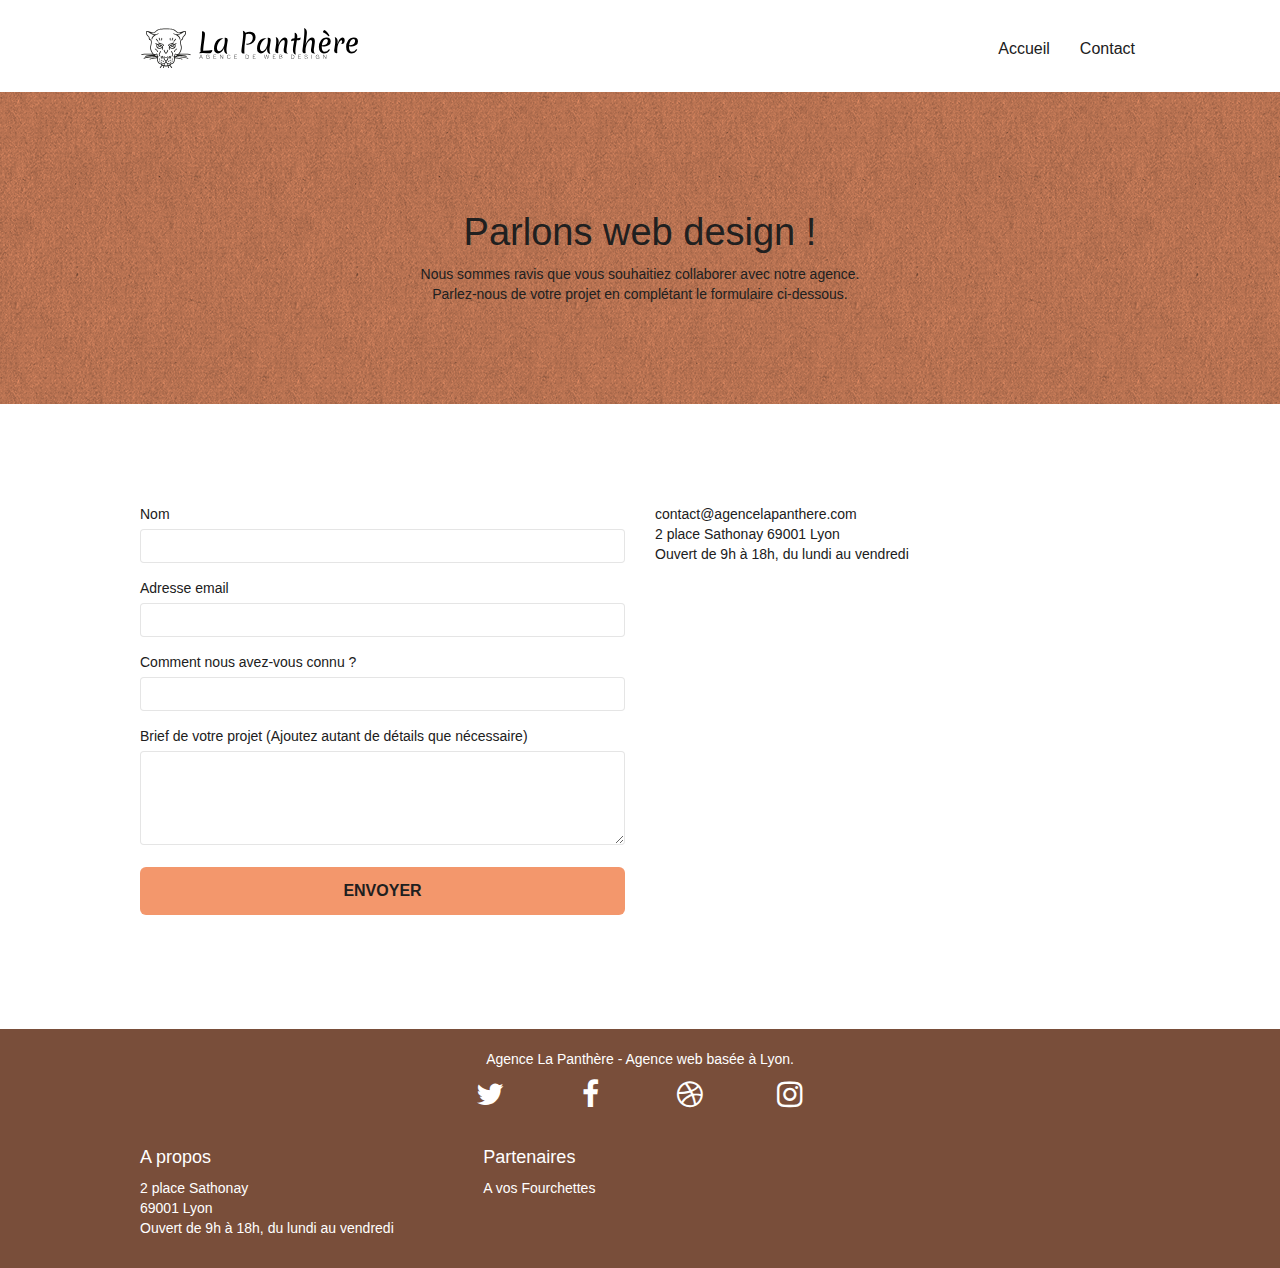
==== contact.html @ 26367ef1 "fix: rename page2 as contact" ====
<!doctype html>
<html lang="Default">
<head>
    <meta charset="utf-8">
    <meta name="keywords" content="">
    <meta name="description" content="">
    <meta name="viewport" content="width=device-width, initial-scale=1.0, viewport-fit=cover">
    <link rel="shortcut icon" type="image/png" href="favicon.jpg">
    
	<link rel="stylesheet" type="text/css" href="./css/bootstrap.css">
	<link rel="stylesheet" type="text/css" href="style.css">
	<link rel="stylesheet" type="text/css" href="./css/font-awesome.css">
	<link rel="stylesheet" type="text/css" href="./css/et-line.css">
	
    <title>Contact | La Panthère – Agence de WebDesign</title>

    
<!-- Analytics -->
 
<!-- Analytics END -->
    
</head>
<body>
<!-- Principal conteneur -->
<div class="page-container">
    
<!-- bloc-0 -->
<div class="bloc bgc-white l-bloc " id="bloc-0">
	<div class="container bloc-sm">

		<nav class="navbar row">
			<div class="navbar-header">
				<a class="navbar-brand" href="index.html"><img src="img/agence-la-panthere-monochrome.svg" alt="paris web design logo agence web meilleure agence" height="40" /></a>
				<button id="nav-toggle" type="button" class="ui-navbar-toggle navbar-toggle" data-toggle="collapse" data-target=".navbar-1">
					<span class="sr-only">Toggle navigation</span><span class="icon-bar"></span><span class="icon-bar"></span><span class="icon-bar"></span>
				</button>
			</div>
			<div class="collapse navbar-collapse navbar-1 special-dropdown-nav">
				<ul class="site-navigation nav navbar-nav">
					<li>
						<a href="index.html" title="Accueil">Accueil</a>
					</li>
					<li>
					</li>
					<li>
						<a href="page2.html" title="contact">Contact</a>
					</li>
				</ul>
			</div>
		</nav>

	</div>
</div>
<!-- bloc-0 END -->

<!-- bloc-6 -->
<div class="bloc bg-dots-bg bg-repeat bgc-atomic-tangerine d-bloc bloc-bg-texture texture-paper" id="bloc-6">
	<div class="container bloc-lg">
		<div class="row">
			<div class="col-sm-12">
				<h1 class="text-center hero-bloc-text tc-black">
					Parlons web design !
				</h1>
				<p class="text-center mg-lg tc-black tight-width-whitespace">
					Nous sommes ravis que vous souhaitiez collaborer avec notre agence.<br>
					Parlez-nous de votre projet en complétant le formulaire ci-dessous.
				</p>
			</div>
		</div>
	</div>
</div>
<!-- bloc-6 END -->

<!-- bloc-7 -->
<div class="bloc bgc-white l-bloc" id="bloc-7">
	<div class="container bloc-lg">
		<div class="row">
			<div class="col-sm-6">
				<form id="form_1" novalidate success-msg="Your message has been sent." fail-msg="Sorry it seems that our mail server is not responding, Sorry for the inconvenience!">
					<div class="form-group">
						<label>
							Nom
						</label>
						<input id="name" class="form-control" required />
					</div>
					<div class="form-group">
						<label>
							Adresse email
						</label>
						<input id="email" class="form-control" type="email" required />
					</div>
					<div class="form-group">
						<label>
							Comment nous avez-vous connu ?
						</label>
						<input class="form-control" type="email" required id="input_504" />
					</div>
					<div class="form-group">
						<label>
							Brief de votre projet (Ajoutez autant de détails que nécessaire)<br>
						</label><textarea id="message" class="form-control" rows="4" cols="50" required></textarea>
					</div> 
					<button class="bloc-button btn btn-lg btn-block cta-hero btn-atomic-tangerine tc-black" type="submit">
						Envoyer
					</button>
				</form>
			</div>
			<div class="col-sm-6">
				<p>
					contact@agencelapanthere.com<br>2 place Sathonay 69001 Lyon<br>Ouvert de 9h à 18h, du lundi au vendredi<br>
				</p>
				<!-- Bloc Google Maps -->
				<iframe src="https://www.google.com/maps/embed?pb=!1m18!1m12!1m3!1d2783.102016074792!2d4.82842031542341!3d45.769145721064675!2m3!1f0!2f0!3f0!3m2!1i1024!2i768!4f13.1!3m3!1m2!1s0x47f4eb0200a855c7%3A0x235181687eba9249!2sPl.%20Sathonay%2C%2069001%20Lyon!5e0!3m2!1sfr!2sfr!4v1651847397740!5m2!1sfr!2sfr" width="100%" height="350" style="border:0;" allowfullscreen="" loading="lazy" referrerpolicy="no-referrer-when-downgrade"></iframe>
				<!-- /Bloc Google Maps -->
			</div>
		</div>
	</div>
</div>
<!-- bloc-7 END -->

<!-- ScrollToTop Button -->
<a class="bloc-button btn btn-d scrollToTop tc-white" onclick="scrollToTarget('1')"><span class="fa fa-chevron-up"></span></a>
<!-- ScrollToTop Button END-->


<!-- Footer - bloc-8 -->
<footer class="bloc d-bloc" id="bloc-8">
	<div class="container bloc-sm">
		<div class="row">
			<div class="col-sm-12">
				<p class="text-center white">
					Agence La Panthère - Agence web basée à Lyon.<br>
				</p>
				<div class="row row-no-gutters social mb-2">
					<div class="col-sm-3">
						<div class="text-center">
							<a class="social" href="index.html" title="Twitter"><span class="fa fa-twitter icon-md"></span></a>
						</div>
					</div>
					<div class="col-sm-3">
						<div class="text-center">
							<a class="social" href="index.html" title="Facebook"><span class="fa fa-facebook icon-md"></span></a>
						</div>
					</div>
					<div class="col-sm-3">
						<div class="text-center">
							<a class="social" href="index.html" title="Dribbble"><span class="fa fa-dribbble icon-md"></span></a>
						</div>
					</div>
					<div class="col-sm-3">
						<div class="text-center">
							<a class="social" href="index.html" title="Instagram"><span class="fa fa-instagram icon-md"></span></a>
						</div>
					</div>
				</div>
				<div class="row">
					<div class="col-sm-4 tc-white">
						<h4>A propos</h4>
						<ul class="partenaires">
							<li>2 place Sathonay</li>
							<li>69001 Lyon</li>
							<li>Ouvert de 9h à 18h, du lundi au vendredi</li>
						</ul>
					</div>
					<div class="col-sm-4 tc-white">
						<h4>Partenaires</h4>
							<ul class="partenaires">
								<li><a href="#" title="Partenaire A vos Fourchettes">A vos Fourchettes</a></li>
							</ul>		
					</div>
				</div>
			</div>
		</div>
	</div>
</footer>
<!-- Footer - bloc-8 END -->

</div>
<!-- Principal conteneur END -->
    
    
	<script src="./js/jquery-2.1.0.js"></script>
	<script src="./js/bootstrap.js"></script>
	<script src="./js/blocs.js"></script>
	<script src="./js/jqBootstrapValidation.js"></script>
	<script src="./js/jquery.touchSwipe.js" defer></script>
	<script src="./js/formHandler.js"></script>

</body>
</html>
---- style.css ----
body {
    margin: 0;
    padding: 0;
    background: white;
    overflow-x: hidden;
    -webkit-font-smoothing: antialiased;
    -moz-osx-font-smoothing: grayscale;
}

a,
button {
    transition: all .3s ease-in-out;
    outline: none!important;
}

a:hover {
    text-decoration: none;
    cursor: pointer;
}

#page-loading-blocs-notifaction {
    position: fixed;
    top: 0;
    bottom: 0;
    width: 100%;
    z-index: 100000;
    background: white url("img/pageload-spinner.gif") no-repeat center center;
}

.bloc {
    width: 100%;
    clear: both;
    background: 50% 50% no-repeat;
    padding: 0 50px;
    -webkit-background-size: cover;
    -moz-background-size: cover;
    -o-background-size: cover;
    background-size: cover;
    position: relative;
}

.bloc .container {
    padding-left: 0;
    padding-right: 0;
}

.bloc-lg {
    padding: 100px 50px;
}

.bloc-md {
    padding: 50px;
}

.bloc-sm {
    padding: 20px 50px;
}

.bg-center,
.bg-l-edge,
.bg-r-edge,
.bg-t-edge,
.bg-b-edge,
.bg-tl-edge,
.bg-bl-edge,
.bg-tr-edge,
.bg-br-edge,
.bg-repeat {
    -webkit-background-size: auto!important;
    -moz-background-size: auto!important;
    -o-background-size: auto!important;
    background-size: auto!important;
}

.bg-repeat {
    background: repeat;
}

.bg-t-edge {
    background: top no-repeat;
}

.bloc-bg-texture::before {
    content: "";
    background-size: 2px 2px;
    position: absolute;
    top: 0;
    bottom: 0;
    left: 0;
    right: 0;
}

.texture-paper::before {
    background: url("img/texture-paper.png");
    background-size: 280px 280px;
}

.b-parallax {
    background-attachment: fixed;
}

.d-bloc {
    color: white;
}

.d-bloc button:hover {
    color: rgb(220, 220, 220);
}

.d-bloc .icon-round,
.d-bloc .icon-square,
.d-bloc .icon-rounded,
.d-bloc .icon-semi-rounded-a,
.d-bloc .icon-semi-rounded-b {
    border-color: white;
}

.d-bloc .divider-h span {
    border-color: white;
}

.d-bloc .a-btn,
.d-bloc .navbar a,
.d-bloc .navbar-brand,
.d-bloc a .icon-sm,
.d-bloc a .icon-md,
.d-bloc a .icon-lg,
.d-bloc a .icon-xl,
.d-bloc h1 a,
.d-bloc h2 a,
.d-bloc h3 a,
.d-bloc h4 a,
.d-bloc h5 a,
.d-bloc h6 a,
.d-bloc p a {
    color: white;
}

.d-bloc .a-btn:hover,
.d-bloc .navbar a:hover,
.d-bloc .navbar-brand:hover,
.d-bloc a:hover .icon-sm,
.d-bloc a:hover .icon-md,
.d-bloc a:hover .icon-lg,
.d-bloc a:hover .icon-xl,
.d-bloc h1 a:hover,
.d-bloc h2 a:hover,
.d-bloc h3 a:hover,
.d-bloc h4 a:hover,
.d-bloc h5 a:hover,
.d-bloc h6 a:hover,
.d-bloc p a:hover {
    color: rgb(150, 150, 150);
}

.d-bloc .navbar-toggle .icon-bar {
    background: white;
}

.d-bloc .btn-wire,
.d-bloc .btn-wire:hover {
    color: white;
    border-color: white;
}

.d-bloc .panel {
    color: rgb(64, 64, 64);
}

.d-bloc .panel button:hover {
    color: rgba(0, 0, 0, .7);
}

.d-bloc .panel icon {
    border-color: rgba(0, 0, 0, .7);
}

.d-bloc .panel .divider-h span {
    border-color: rgb(128, 128, 128);
}

.d-bloc .panel .a-btn {
    color: rgba(0, 0, 0, .6);
}

.d-bloc .panel .a-btn:hover {
    color: black;
}

.d-bloc .panel .btn-wire,
.d-bloc .panel .btn-wire:hover {
    color: rgba(0, 0, 0, .7);
    border-color: rgb(32, 32, 32);
}

.d-bloc .panel,
.l-bloc,
blockquote cite {
    color: rgb(64,64,64);
}

.d-bloc .panel button:hover,
.l-bloc button:hover{
    color: rgb(32, 32, 32);
}

.l-bloc .icon-round,
.l-bloc .icon-square,
.l-bloc .icon-rounded,
.l-bloc .icon-semi-rounded-a,
.l-bloc .icon-semi-rounded-b {
    border-color: rgba(0, 0, 0, .7);
}

.d-bloc .panel .divider-h span,
.l-bloc .divider-h span {
    border-color: black;
}

.d-bloc .panel .a-btn,
.l-bloc .a-btn,
.l-bloc .navbar a,
.l-bloc .navbar-brand,
.l-bloc a .icon-sm,
.l-bloc a .icon-md,
.l-bloc a .icon-lg,
.l-bloc a .icon-xl,
.l-bloc h1 a,
.l-bloc h2 a,
.l-bloc h3 a,
.l-bloc h4 a,
.l-bloc h5 a,
.l-bloc h6 a,
.l-bloc p a {
    color: rgba(0, 0, 0, .6);
}

.d-bloc .panel .a-btn:hover,
.l-bloc .a-btn:hover,
.l-bloc .navbar a:hover,
.l-bloc .navbar-brand:hover,
.l-bloc a:hover .icon-sm,
.l-bloc a:hover .icon-md,
.l-bloc a:hover .icon-lg,
.l-bloc a:hover .icon-xl,
.l-bloc h1 a:hover,
.l-bloc h2 a:hover,
.l-bloc h3 a:hover,
.l-bloc h4 a:hover,
.l-bloc h5 a:hover,
.l-bloc h6 a:hover,
.l-bloc p a:hover {
    color: black;
}

.l-bloc .navbar-toggle .icon-bar {
    color: rgb(32, 32, 32);
}

.d-bloc .panel .btn-wire,
.d-bloc .panel .btn-wire:hover,
.l-bloc .btn-wire,
.l-bloc .btn-wire:hover {
    color: rgb(32, 32, 32);
    border-color: rgb(32, 32, 32);
}

.voffset {
    margin-top: 30px;
}

.voffset-lg {
    margin-top: 80px;
}

.row-no-gutters {
    margin-right: 0;
    margin-left: 0;
}

.row.row-no-gutters > [class^="col-"],
.row.row-no-gutters > [class*=" col-"] {
    padding-right: 0;
    padding-left: 0;
}

#bloc-1-hero h1 {
    font-size: 32px;
}

.navbar {
    margin-bottom: 0;
    z-index: 1;
}

.navbar-brand {
    height: auto;
    padding: 3px 15px;
    font-size: 25px;
    font-weight: normal;
    font-weight: 600;
    line-height: 44px;
}

.navbar-brand img {
    max-height: 200px;
    margin: 0 5px 0 0;
    display: inline;
}

.navbar-brand img[src$=svg] {
    min-width: 100px;
}

.nav-center .navbar-brand img {
    margin: 0;
}

.navbar .nav {
    padding-top: 2px;
    margin-right: -16px;
    float: right;
    z-index: 1;
}

.nav > li {
    float: left;
    margin-top: 4px;
    font-size: 16px;
}

.navbar-nav .open .dropdown-menu > li > a {
    text-align: inherit;
}

.nav > li a:hover,
.nav > li a:focus {
    background: transparent;
}

.navbar-toggle {
    margin: 10px 10px 0 0;
    border: 0px;
}

.navbar-toggle:hover {
    background: transparent!important;
}

.navbar-toggle .icon-bar {
    background-color: rgb(64, 64, 64);
    width: 26px;
}

.nav-invert .navbar .nav {
    float: left;
}

.nav-invert .navbar-header,
.nav-invert .navbar-brand {
    float: right;
    position: relative;
    z-index: 2;
}

@media (min-width: 768px) {
    .site-navigation {
        position: absolute;
        top: 50%;
        right: 20px;
        transform: translate(0, -50%);
        -webkit-transform: translateY(-50%);
    }
    .nav > li .dropdown-menu a,
    .nav > li .dropdown-menu a:hover {
        color: rgb(64, 64, 64);
    }
    .nav-invert .site-navigation {
        left: 0;
        right: 0;
    }
    .nav-center {
        text-align: center;
    }
    .nav-center .navbar-header {
        width: 100%;
    }
    .nav-center .navbar-header,
    .nav-center .navbar-brand,
    .nav-center .nav > li {
        float: none;
        display: inline-block;
    }
    .nav-center .site-navigation {
        position: relative;
        width: 100%;
        right: 0;
        margin-right: 0px;
        margin-top: 20px;
    }
    .nav-center.mini-nav .navbar-toggle {
        float: none;
        margin: 10px auto 0;
    }
}

.nav > li > .dropdown a {
    background: none!important;
    display: block;
    padding: 14px 15px;
}

nav .caret {
    margin: 0 5px;
}

.dropdown-menu .dropdown-menu {
    top: -8px;
    left: 100%;
}

.dropdown-menu .dropmenu-flow-right {
    top: 100%;
    left: 0;
    margin-left: -1px;
    border-top-left-radius: 0;
    border-top-right-radius: 0;
}

.dropdown-menu .dropdown span {
    border: 4px solid black;
    border-top-color: transparent;
    border-right-color: transparent;
    border-bottom-color: transparent;
    margin: 6px -5px 0 0!important;
    float: right;
}

.mg-md {
    margin-top: 10px;
    margin-bottom: 20px;
}

.mg-lg {
    margin-top: 10px;
    margin-bottom: 40px;
}

.btn {
    margin: 0 5px 5px 0;
}

.btn.pull-right {
    margin: 0 0 5px 5px;
}

.btn-d,
.btn-d:hover,
.btn-d:focus {
    color: white;
    background: rgb(32, 32, 32);
}

button {
    outline: none!important;
}

.btn-rd {
    border-radius: 40px;
}

.btn-clean {
    border: 1px solid rgba(0, 0, 0, .08);
    border-bottom-color: rgba(0, 0, 0, .1);
    text-shadow: 0 1px 0 rgba(0, 0, 1, .1);
    box-shadow: 0 1px 3px rgba(0, 0, 1, .25), inset 0 1px 0 0 rgba(255, 255, 255, .15);
}

.icon-md {
    font-size: 30px!important;
}

.icon-lg {
    font-size: 60px!important;
}

.sm-shadow {
    text-shadow: 0 1px 2px rgb(32, 32, 32);
}

.panel-sq,
.panel-sq .panel-heading,
.panel-sq .panel-footer {
    border-radius: 0;
}

.panel-rd {
    border-radius: 30px;
}

.panel-rd .panel-heading {
    border-radius: 29px 29px 0 0;
}

.panel-rd .panel-footer {
    border-radius: 0 0 29px 29px;
}

.form-control {
    border-color: rgba(0, 0, 0, .1);
    box-shadow: none;
}

.scrollToTop {
    width: 40px;
    height: 40px;
    position: fixed;
    bottom: 20px;
    right: 20px;
    opacity: 0;
    z-index: 500;
    transition: all .3s ease-in-out;
}

.scrollToTop span {
    margin-top: 6px;
}

.showScrollTop {
    font-size: 14px;
    opacity: 1;
}

a[data-lightbox] {
    position: relative;
    display: block;
    text-align: center;
}

a[data-lightbox]:hover::before {
    content: "+";
    font-family: "HelveticaNeue-Light", "Helvetica Neue Light", "Helvetica Neue", Helvetica, Arial;
    font-size: 32px;
    width: 50px;
    height: 50px;
    margin-left: -25px;
    border-radius: 50%;
    background: rgba(0, 0, 0, .6);
    color: #FFF;
    font-weight: 100;
    z-index: 1;
    position: absolute;
    top: 50%;
    transform: translateY(-50%);
    -webkit-transform: translateY(-50%);
}

a[data-lightbox]:hover img {
    opacity: 0.6;
    -webkit-animation-fill-mode: none;
    animation-fill-mode: none;
}

#lightbox-modal {
    display: flex;
    align-items: center;
}

#lightbox-modal .modal-dialog {
    width: 90%;
    max-width: 900px;
    margin: 0 auto 0;
}

#lightbox-modal .modal-dialog img {
    max-height: 90vh;
    margin: 0 auto;
}

.lightbox-caption {
    padding: 20px;
    color: white;
    background: rgba(0, 0, 0, .5);
    position: absolute;
    left: 15px;
    right: 15px;
    bottom: 5px;
}

.close-lightbox {
    color: white;
    font-size: 30px;
    position: absolute;
    top: 20px;
    right: 20px;
    z-index: 20;
    background: rgba(0, 0, 0, .5);
    border: none;
    line-height: 30px;
    padding: 0 9px 5px;
    opacity: 0.3;
}

.close-lightbox:hover,
.next-lightbox:hover,
.prev-lightbox:hover {
    opacity: 1.0;
    color: white;
}

.next-lightbox,
.prev-lightbox {
    font-size: 20px;
    color: rgb(220, 220, 220);
    background: rgba(0, 0, 0, .5);
    transition: all .2s ease-in-out;
    position: absolute;
    top: 45%;
    z-index: 1;
    opacity: 0.4;
}

.next-lightbox {
    padding: 6px 8px 1px 13px;
    right: 25px;
}

.prev-lightbox {
    padding: 6px 13px 1px 10px;
    left: 25px;
}

.snapshot-lb .modal-body {
    padding-bottom: 45px;
}

.snapshot-lb .lightbox-caption {
    padding: 0;
    color: rgb(64, 64, 64);
    background: none;
}

h1,
h2,
h3,
h4,
h5,
h6,
p,
label,
.btn,
a {
    font-family: "helvetica";
    font-weight: 400;
    color: rgb(32, 32, 32)!important;
}

footer h3 {
    color: white !important;
}



.container {
    max-width: 1000px;
}

.hero-bloc-text {
    font-size: 38px;
}

.hero-bloc-text-sub {
    font-size: 36px;
}

.statement-bloc-text {
    line-height: 26px;
    font-style: italic;
    font-size: 20px;
    text-align: center;
    font-weight: lighter;
    max-width: 520px;
    margin: auto auto auto auto;
}

/*p {
    font-size: 11px;
}*/

.tight-width-whitespace {
    max-width: 600px;
    margin: auto auto auto auto;
}

.h1 {
    font-size: 20px;
    font-family: "Open Sans";
}

.cta-hero {
    margin-top: 22px;
    color: white !important;
    text-transform: uppercase;
    padding: 12px 28px 12px 28px;
    font-size: 16px;
    font-weight: 700;
}

.social {
    max-width: 400px;
    margin: auto auto 2em auto;
}

.partenaires {
    list-style: none;
    margin-left: -40px;
    color: white;
}

h2 {
    font-size: 22px;
    line-height: 1.4em;
}

h3 {
    font-size: 15px;
    text-transform: uppercase;
    font-weight: 700;
    color: rgb(32,32,32) !important;
}

.med-width-whitespace {
    max-width: 800px;
    margin: auto auto auto auto;
    box-shadow: 0px 0px 0px black;
}

h1 {
    color: black!important;
}

.icons {
    margin-bottom: 14px;
    margin-top: 24px;
}

.white {
    color: white !important;
}

.portfolio-thumb {
    margin-bottom: 24px;
}

.portfolio-row {
    margin-bottom: 44px;
    margin-top: 50px;
}

.avatar {
    box-shadow: 0px 4px 9px rgba(0, 0, 0, 0.3);
}

.black-background {
    background-color: #794e3a;
    padding: 40px 40px 40px 40px;
}

.bold-link {
    font-weight: 900;
    text-decoration: underline!important;
}

.bgc-white {
    background-color: white;
}

.bgc-dark-slate-blue {
    background-color: #364577;
}

.bgc-atomic-tangerine {
    background-color: #F3976C;
}

.tc-white {
    color: white !important;
}

.tc-black {
    color: rgb(32, 32, 32)!important;
}

.btn-atomic-tangerine {
    background: #F3976C;
    color: rgb(32, 32, 32)!important;
}

.btn-atomic-tangerine:hover {
    background: #c27956!important;
    color: rgb(64,64,64)!important;
}

.ltc-white {
    color: #FFFFFF!important;
}

.ltc-white:hover {
    color: #cccccc!important;
}

.ltc-atomic-tangerine {
    color: #F3976C!important;
}

.ltc-atomic-tangerine:hover {
    color: #c27956!important;
}

.icon-dark-slate-blue {
    color: #364577!important;
    border-color: #364577!important;
}

.bg-dots-bg {
    background-image: url("img/dots-bg.png");
}

.bg-lines-h2-bg {
    background-image: url("img/lines-h2-bg.png");
}

.bg-banniere {
    background-image: url("img/agence-la-panthere.jpg");
}

.bg-presentation {
    background-image: url("img/image-de-presentation.jpg");
}

footer {
    background-color: #794e3a !important;
}

footer h4 {
    color: white!important;
}

footer a {
    color: rgb(255, 255, 255) !important;
}

footer a:hover {
    color: rgb(150, 150, 150) !important;
}

@media (max-width: 1024px) {
    .bloc {
        padding-left: 20px;
        padding-right: 20px;
    }
    .bloc.full-width-bloc,
    .bloc-tile-2.full-width-bloc .container,
    .bloc-tile-3.full-width-bloc .container,
    .bloc-tile-4.full-width-bloc .container {
        padding-left: 0;
        padding-right: 0;
    }
}

@media (max-width: 992px) and (min-width: 768px) {
    .navbar .nav {
        max-width: 80%
    }
    .nav-center.navbar .nav {
        max-width: 100%
    }
}

@media only screen and (min-device-width: 768px) and (max-device-width: 1024px) and (orientation: landscape) {
    .b-parallax {
        background-attachment: scroll;
    }
}

@media only screen and (min-device-width: 1024px) and (max-device-width: 1366px) and (-webkit-min-device-pixel-ratio: 1.5) {
    .b-parallax {
        background-attachment: scroll;
    }
}

@media (max-width: 991px) {
    .container {
        width: 100%;
    }
    .b-parallax {
        background-attachment: scroll;
    }
    .page-container,
    #hero-bloc {
        overflow-x: hidden;
        position: relative;
    }
    .bloc {
        padding-left: constant(safe-area-inset-left);
        padding-right: constant(safe-area-inset-right);
    }
    .bloc-group,
    .bloc-group .bloc {
        display: block;
        width: 100%;
    }
    .bloc-fill-screen .fill-bloc-top-edge,
    .bloc-fill-screen .fill-bloc-bottom-edge {
        padding: 0 20px;
        padding-left: constant(safe-area-inset-left);
        padding-right: constant(safe-area-inset-right);
    }
}

@media (max-width: 767px) {
    .page-container {
        overflow-x: hidden;
        position: relative;
    }
    h1,
    h2,
    h3,
    h4,
    h5,
    h6,
    p,
    #disqus_thread {
        padding-left: 10px!important;
        padding-right: 10px!important;
    }
    .b-parallax {
        background-attachment: scroll;
    }
    .navbar .nav {
        padding-top: 0;
        border-top: 1px solid rgba(0, 0, 0, .2);
        float: none!important;
    }
    .navbar.row {
        margin-left: 0;
        margin-right: 0;
    }
    .site-navigation {
        position: inherit;
        transform: none;
        -webkit-transform: none;
        -ms-transform: none;
    }
    .nav > li {
        margin-top: 0;
        border-bottom: 1px solid rgba(0, 0, 0, .1);
        background: rgba(0, 0, 0, .05);
        text-align: left;
        padding-left: 15px;
        width: 100%;
    }
    .nav > li:hover {
        background: rgba(0, 0, 0, .08);
    }
    .dropdown .dropdown a .caret {
        float: none;
        margin: 5px 0 0 10px!important;
        border: 4px solid black;
        border-bottom-color: transparent;
        border-right-color: transparent;
        border-left-color: transparent;
    }
    #hero-bloc .navbar .nav {
        background: rgb(32, 32, 32);
    }
    #hero-bloc .navbar .nav a {
        color: rgba(255, 255, 255, .6);
    }
    .hero {
        padding: 50px 0;
    }
    .hero-nav {
        left: -1px;
        right: -1px;
    }
    .navbar-collapse {
        padding: 0;
        overflow-x: hidden;
        -webkit-box-shadow: none;
        box-shadow: none;
    }
    .navbar-brand img {
        max-height: 40px;
        width: auto;
    }
    .nav-invert .navbar-header {
        float: none;
        width: 100%;
    }
    .nav-invert .navbar-toggle {
        float: left;
        margin-left: 10px;
    }
    .bloc {
        padding-left: 0;
        padding-right: 0;
    }
    .bloc-xxl,
    .bloc-xl,
    .bloc-lg {
        padding: 40px 0;
    }
    .bloc-sm,
    .bloc-md {
        padding-left: 0;
        padding-right: 0;
    }
    .bloc-tile-2 .container,
    .bloc-tile-3 .container,
    .bloc-tile-4 .container,
    .bloc-fill-screen .fill-bloc-top-edge,
    .bloc-fill-screen .fill-bloc-bottom-edge {
        padding-left: 0;
        padding-right: 0;
    }
    .a-block {
        padding: 0 10px;
    }
    .btn-dwn {
        display: none;
    }
    .voffset {
        margin-top: 5px;
    }
    .voffset-md {
        margin-top: 20px;
    }
    .voffset-lg {
        margin-top: 30px;
    }
    form {
        padding: 5px;
    }
    .close-lightbox {
        display: inline-block;
    }
    .blocsapp-device-iphone5 {
        background-size: 216px 425px;
        padding-top: 60px;
        width: 216px;
        height: 425px;
    }
    .blocsapp-device-iphone5 img {
        width: 180px;
        height: 320px;
    }
}

@media (max-width: 400px) {
    .bloc {
        padding-left: 0;
        padding-right: 0;
    }
}

@media (max-width: 767px) {
    .bloc-mob-center-text {
        text-align: center;
    }
}
---- css/et-line.css ----
@font-face {
    font-family: et-line;
    src: url(../fonts/et-line.eot);
    src: url(../fonts/et-line.eot?#iefix) format('embedded-opentype'), url(../fonts/et-line.woff) format('woff'), url(../fonts/et-line.ttf) format('truetype'), url(../fonts/et-line.svg#et-line) format('svg');
    font-weight: 400;
    font-style: normal
}

.et-icon-adjustments,
.et-icon-alarmclock,
.et-icon-anchor,
.et-icon-aperture,
.et-icon-attachment,
.et-icon-bargraph,
.et-icon-basket,
.et-icon-beaker,
.et-icon-bike,
.et-icon-book-open,
.et-icon-briefcase,
.et-icon-browser,
.et-icon-calendar,
.et-icon-camera,
.et-icon-caution,
.et-icon-chat,
.et-icon-circle-compass,
.et-icon-clipboard,
.et-icon-clock,
.et-icon-cloud,
.et-icon-compass,
.et-icon-desktop,
.et-icon-dial,
.et-icon-document,
.et-icon-documents,
.et-icon-download,
.et-icon-dribbble,
.et-icon-edit,
.et-icon-envelope,
.et-icon-expand,
.et-icon-facebook,
.et-icon-flag,
.et-icon-focus,
.et-icon-gears,
.et-icon-genius,
.et-icon-gift,
.et-icon-global,
.et-icon-globe,
.et-icon-googleplus,
.et-icon-grid,
.et-icon-happy,
.et-icon-hazardous,
.et-icon-heart,
.et-icon-hotairballoon,
.et-icon-hourglass,
.et-icon-key,
.et-icon-laptop,
.et-icon-layers,
.et-icon-lifesaver,
.et-icon-lightbulb,
.et-icon-linegraph,
.et-icon-linkedin,
.et-icon-lock,
.et-icon-magnifying-glass,
.et-icon-map,
.et-icon-map-pin,
.et-icon-megaphone,
.et-icon-mic,
.et-icon-mobile,
.et-icon-newspaper,
.et-icon-notebook,
.et-icon-paintbrush,
.et-icon-paperclip,
.et-icon-pencil,
.et-icon-phone,
.et-icon-picture,
.et-icon-pictures,
.et-icon-piechart,
.et-icon-presentation,
.et-icon-pricetags,
.et-icon-printer,
.et-icon-profile-female,
.et-icon-profile-male,
.et-icon-puzzle,
.et-icon-quote,
.et-icon-recycle,
.et-icon-refresh,
.et-icon-ribbon,
.et-icon-rss,
.et-icon-sad,
.et-icon-scissors,
.et-icon-scope,
.et-icon-search,
.et-icon-shield,
.et-icon-speedometer,
.et-icon-strategy,
.et-icon-streetsign,
.et-icon-tablet,
.et-icon-target,
.et-icon-telescope,
.et-icon-toolbox,
.et-icon-tools,
.et-icon-tools-2,
.et-icon-trophy,
.et-icon-tumblr,
.et-icon-twitter,
.et-icon-upload,
.et-icon-video,
.et-icon-wallet,
.et-icon-wine {
    font-family: et-line;
    speak: none;
    font-style: normal;
    font-weight: 400;
    font-variant: normal;
    text-transform: none;
    line-height: 1;
    -webkit-font-smoothing: antialiased;
    -moz-osx-font-smoothing: grayscale;
    display: inline-block
}

.et-icon-mobile:before {
    content: "\e000"
}

.et-icon-laptop:before {
    content: "\e001"
}

.et-icon-desktop:before {
    content: "\e002"
}

.et-icon-tablet:before {
    content: "\e003"
}

.et-icon-phone:before {
    content: "\e004"
}

.et-icon-document:before {
    content: "\e005"
}

.et-icon-documents:before {
    content: "\e006"
}

.et-icon-search:before {
    content: "\e007"
}

.et-icon-clipboard:before {
    content: "\e008"
}

.et-icon-newspaper:before {
    content: "\e009"
}

.et-icon-notebook:before {
    content: "\e00a"
}

.et-icon-book-open:before {
    content: "\e00b"
}

.et-icon-browser:before {
    content: "\e00c"
}

.et-icon-calendar:before {
    content: "\e00d"
}

.et-icon-presentation:before {
    content: "\e00e"
}

.et-icon-picture:before {
    content: "\e00f"
}

.et-icon-pictures:before {
    content: "\e010"
}

.et-icon-video:before {
    content: "\e011"
}

.et-icon-camera:before {
    content: "\e012"
}

.et-icon-printer:before {
    content: "\e013"
}

.et-icon-toolbox:before {
    content: "\e014"
}

.et-icon-briefcase:before {
    content: "\e015"
}

.et-icon-wallet:before {
    content: "\e016"
}

.et-icon-gift:before {
    content: "\e017"
}

.et-icon-bargraph:before {
    content: "\e018"
}

.et-icon-grid:before {
    content: "\e019"
}

.et-icon-expand:before {
    content: "\e01a"
}

.et-icon-focus:before {
    content: "\e01b"
}

.et-icon-edit:before {
    content: "\e01c"
}

.et-icon-adjustments:before {
    content: "\e01d"
}

.et-icon-ribbon:before {
    content: "\e01e"
}

.et-icon-hourglass:before {
    content: "\e01f"
}

.et-icon-lock:before {
    content: "\e020"
}

.et-icon-megaphone:before {
    content: "\e021"
}

.et-icon-shield:before {
    content: "\e022"
}

.et-icon-trophy:before {
    content: "\e023"
}

.et-icon-flag:before {
    content: "\e024"
}

.et-icon-map:before {
    content: "\e025"
}

.et-icon-puzzle:before {
    content: "\e026"
}

.et-icon-basket:before {
    content: "\e027"
}

.et-icon-envelope:before {
    content: "\e028"
}

.et-icon-streetsign:before {
    content: "\e029"
}

.et-icon-telescope:before {
    content: "\e02a"
}

.et-icon-gears:before {
    content: "\e02b"
}

.et-icon-key:before {
    content: "\e02c"
}

.et-icon-paperclip:before {
    content: "\e02d"
}

.et-icon-attachment:before {
    content: "\e02e"
}

.et-icon-pricetags:before {
    content: "\e02f"
}

.et-icon-lightbulb:before {
    content: "\e030"
}

.et-icon-layers:before {
    content: "\e031"
}

.et-icon-pencil:before {
    content: "\e032"
}

.et-icon-tools:before {
    content: "\e033"
}

.et-icon-tools-2:before {
    content: "\e034"
}

.et-icon-scissors:before {
    content: "\e035"
}

.et-icon-paintbrush:before {
    content: "\e036"
}

.et-icon-magnifying-glass:before {
    content: "\e037"
}

.et-icon-circle-compass:before {
    content: "\e038"
}

.et-icon-linegraph:before {
    content: "\e039"
}

.et-icon-mic:before {
    content: "\e03a"
}

.et-icon-strategy:before {
    content: "\e03b"
}

.et-icon-beaker:before {
    content: "\e03c"
}

.et-icon-caution:before {
    content: "\e03d"
}

.et-icon-recycle:before {
    content: "\e03e"
}

.et-icon-anchor:before {
    content: "\e03f"
}

.et-icon-profile-male:before {
    content: "\e040"
}

.et-icon-profile-female:before {
    content: "\e041"
}

.et-icon-bike:before {
    content: "\e042"
}

.et-icon-wine:before {
    content: "\e043"
}

.et-icon-hotairballoon:before {
    content: "\e044"
}

.et-icon-globe:before {
    content: "\e045"
}

.et-icon-genius:before {
    content: "\e046"
}

.et-icon-map-pin:before {
    content: "\e047"
}

.et-icon-dial:before {
    content: "\e048"
}

.et-icon-chat:before {
    content: "\e049"
}

.et-icon-heart:before {
    content: "\e04a"
}

.et-icon-cloud:before {
    content: "\e04b"
}

.et-icon-upload:before {
    content: "\e04c"
}

.et-icon-download:before {
    content: "\e04d"
}

.et-icon-target:before {
    content: "\e04e"
}

.et-icon-hazardous:before {
    content: "\e04f"
}

.et-icon-piechart:before {
    content: "\e050"
}

.et-icon-speedometer:before {
    content: "\e051"
}

.et-icon-global:before {
    content: "\e052"
}

.et-icon-compass:before {
    content: "\e053"
}

.et-icon-lifesaver:before {
    content: "\e054"
}

.et-icon-clock:before {
    content: "\e055"
}

.et-icon-aperture:before {
    content: "\e056"
}

.et-icon-quote:before {
    content: "\e057"
}

.et-icon-scope:before {
    content: "\e058"
}

.et-icon-alarmclock:before {
    content: "\e059"
}

.et-icon-refresh:before {
    content: "\e05a"
}

.et-icon-happy:before {
    content: "\e05b"
}

.et-icon-sad:before {
    content: "\e05c"
}

.et-icon-facebook:before {
    content: "\e05d"
}

.et-icon-twitter:before {
    content: "\e05e"
}

.et-icon-googleplus:before {
    content: "\e05f"
}

.et-icon-rss:before {
    content: "\e060"
}

.et-icon-tumblr:before {
    content: "\e061"
}

.et-icon-linkedin:before {
    content: "\e062"
}

.et-icon-dribbble:before {
    content: "\e063"
}
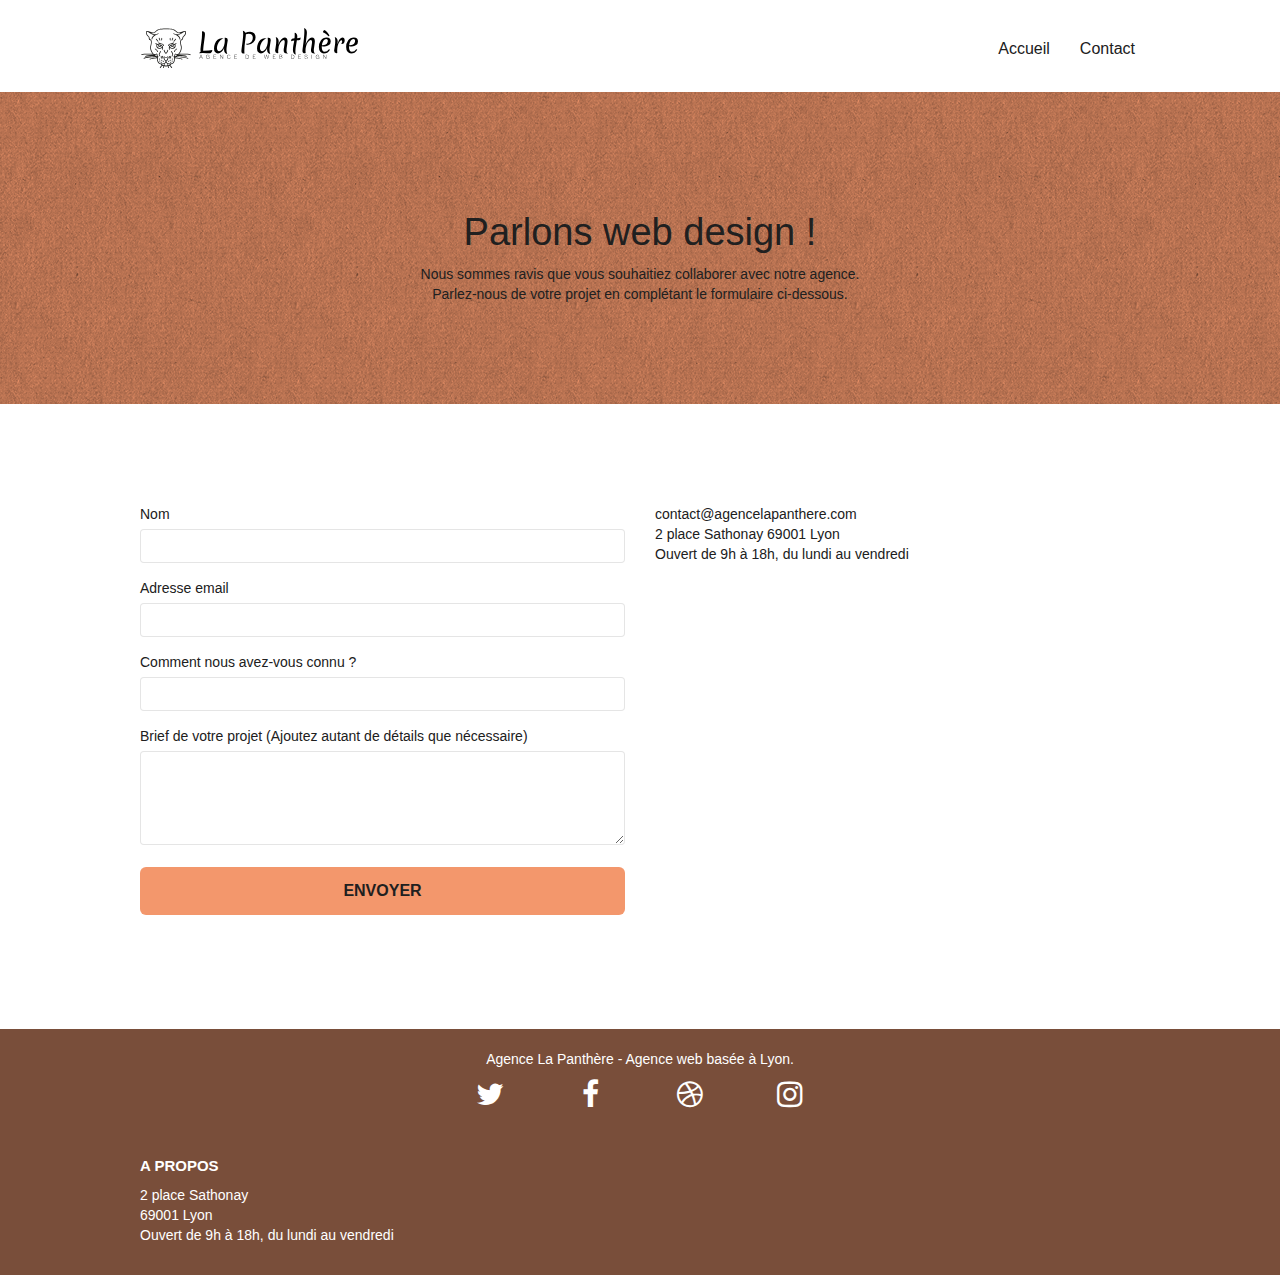
==== commit 54704d0a: "fix: added strong tags on important text" ====
--- a/contact.html
+++ b/contact.html
@@ -1,11 +1,12 @@
 <!doctype html>
-<html lang="Default">
+<html lang="fr">
 <head>
     <meta charset="utf-8">
-    <meta name="keywords" content="">
-    <meta name="description" content="">
+    <meta name="keywords" content="agence web design,agence création web,entreprise web design,creation de site internet pas cher,agence ux ui,Entreprise webdesign Lyon,société webdesign,designer de site web,graphisme web,stratégie web marketing,design page web">
+    <meta name="description" content="L'agence La Panthère est une agence lyonnaise de web design qui aide les entreprises à devenir attractives et visibles sur Internet.">
     <meta name="viewport" content="width=device-width, initial-scale=1.0, viewport-fit=cover">
-    <link rel="shortcut icon" type="image/png" href="favicon.jpg">
+	<meta name="robots" content="index, follow">
+    <link rel="shortcut icon" type="image/jpg" href="favicon.jpg">
     
 	<link rel="stylesheet" type="text/css" href="./css/bootstrap.css">
 	<link rel="stylesheet" type="text/css" href="style.css">
@@ -30,7 +31,7 @@
 
 		<nav class="navbar row">
 			<div class="navbar-header">
-				<a class="navbar-brand" href="index.html"><img src="img/agence-la-panthere-monochrome.svg" alt="paris web design logo agence web meilleure agence" height="40" /></a>
+				<a class="navbar-brand" href="index.html"><img src="img/agence-la-panthere-monochrome.svg" alt="La Panthère – Agence de WebDesign" height="40" /></a>
 				<button id="nav-toggle" type="button" class="ui-navbar-toggle navbar-toggle" data-toggle="collapse" data-target=".navbar-1">
 					<span class="sr-only">Toggle navigation</span><span class="icon-bar"></span><span class="icon-bar"></span><span class="icon-bar"></span>
 				</button>
@@ -39,8 +40,6 @@
 				<ul class="site-navigation nav navbar-nav">
 					<li>
 						<a href="index.html" title="Accueil">Accueil</a>
-					</li>
-					<li>
 					</li>
 					<li>
 						<a href="page2.html" title="contact">Contact</a>
@@ -76,27 +75,27 @@
 	<div class="container bloc-lg">
 		<div class="row">
 			<div class="col-sm-6">
-				<form id="form_1" novalidate success-msg="Your message has been sent." fail-msg="Sorry it seems that our mail server is not responding, Sorry for the inconvenience!">
+				<form id="form_1" novalidate>
 					<div class="form-group">
-						<label>
+						<label for="name">
 							Nom
 						</label>
 						<input id="name" class="form-control" required />
 					</div>
 					<div class="form-group">
-						<label>
+						<label for="email">
 							Adresse email
 						</label>
 						<input id="email" class="form-control" type="email" required />
 					</div>
 					<div class="form-group">
-						<label>
+						<label for="how_known">
 							Comment nous avez-vous connu ?
 						</label>
-						<input class="form-control" type="email" required id="input_504" />
+						<input class="form-control" required id="how_known" />
 					</div>
 					<div class="form-group">
-						<label>
+						<label for="message">
 							Brief de votre projet (Ajoutez autant de détails que nécessaire)<br>
 						</label><textarea id="message" class="form-control" rows="4" cols="50" required></textarea>
 					</div> 
@@ -110,8 +109,8 @@
 					contact@agencelapanthere.com<br>2 place Sathonay 69001 Lyon<br>Ouvert de 9h à 18h, du lundi au vendredi<br>
 				</p>
 				<!-- Bloc Google Maps -->
-				<iframe src="https://www.google.com/maps/embed?pb=!1m18!1m12!1m3!1d2783.102016074792!2d4.82842031542341!3d45.769145721064675!2m3!1f0!2f0!3f0!3m2!1i1024!2i768!4f13.1!3m3!1m2!1s0x47f4eb0200a855c7%3A0x235181687eba9249!2sPl.%20Sathonay%2C%2069001%20Lyon!5e0!3m2!1sfr!2sfr!4v1651847397740!5m2!1sfr!2sfr" width="100%" height="350" style="border:0;" allowfullscreen="" loading="lazy" referrerpolicy="no-referrer-when-downgrade"></iframe>
-				<!-- /Bloc Google Maps -->
+				<iframe src="https://www.google.com/maps/embed?pb=!1m18!1m12!1m3!1d2783.102016074792!2d4.82842031542341!3d45.769145721064675!2m3!1f0!2f0!3f0!3m2!1i1024!2i768!4f13.1!3m3!1m2!1s0x47f4eb0200a855c7%3A0x235181687eba9249!2sPl.%20Sathonay%2C%2069001%20Lyon!5e0!3m2!1sfr!2sfr!4v1651847397740!5m2!1sfr!2sfr" height="350" style="border:0;" allowfullscreen="" loading="lazy" referrerpolicy="no-referrer-when-downgrade"></iframe>
+				<!-- Bloc Google Maps END -->
 			</div>
 		</div>
 	</div>
@@ -155,18 +154,12 @@
 				</div>
 				<div class="row">
 					<div class="col-sm-4 tc-white">
-						<h4>A propos</h4>
-						<ul class="partenaires">
+						<h3>A propos</h3>
+						<ul class="footer-list">
 							<li>2 place Sathonay</li>
 							<li>69001 Lyon</li>
 							<li>Ouvert de 9h à 18h, du lundi au vendredi</li>
 						</ul>
-					</div>
-					<div class="col-sm-4 tc-white">
-						<h4>Partenaires</h4>
-							<ul class="partenaires">
-								<li><a href="#" title="Partenaire A vos Fourchettes">A vos Fourchettes</a></li>
-							</ul>		
 					</div>
 				</div>
 			</div>
@@ -183,7 +176,6 @@
 	<script src="./js/bootstrap.js"></script>
 	<script src="./js/blocs.js"></script>
 	<script src="./js/jqBootstrapValidation.js"></script>
-	<script src="./js/jquery.touchSwipe.js" defer></script>
 	<script src="./js/formHandler.js"></script>
 
 </body>
--- a/style.css
+++ b/style.css
@@ -1,3 +1,6 @@
+/**
+* GLOBAL
+*/
 body {
     margin: 0;
     padding: 0;
@@ -18,6 +21,79 @@
     cursor: pointer;
 }
 
+h1,
+h2,
+h3,
+h4,
+h5,
+h6,
+p,
+label,
+.btn,
+a {
+    font-family: "helvetica";
+    font-weight: 400;
+    color: rgb(32, 32, 32) !important;
+}
+
+.h1 {
+    font-size: 20px;
+    font-family: "Open Sans";
+}
+
+h2 {
+    font-size: 22px;
+    line-height: 1.4em;
+}
+
+h3 {
+    font-size: 15px;
+    text-transform: uppercase;
+    font-weight: 700;
+    color: rgb(32, 32, 32) !important;
+}
+
+/*p {
+    font-size: 11px;
+}*/
+
+footer {
+    background-color: #794e3a !important;
+}
+
+footer h3 {
+    color: white !important;
+}
+
+footer h4 {
+    color: white !important;
+}
+
+footer a {
+    color: rgb(255, 255, 255) !important;
+}
+
+footer a:hover {
+    color: rgb(150, 150, 150) !important;
+}
+
+/* google maps */
+iframe {
+    width: 100%;
+}
+
+/**
+* Header
+*/
+.header-icon {
+    width:150px;
+    height: 150px;
+    padding: 0.75em;
+}
+
+/**
+* blocs.js
+*/
 #page-loading-blocs-notifaction {
     position: fixed;
     top: 0;
@@ -27,6 +103,9 @@
     background: white url("img/pageload-spinner.gif") no-repeat center center;
 }
 
+/**
+* Blocks
+*/
 .bloc {
     width: 100%;
     clear: both;
@@ -288,6 +367,9 @@
     font-size: 32px;
 }
 
+/** 
+* navbar
+*/
 .navbar {
     margin-bottom: 0;
     z-index: 1;
@@ -361,47 +443,6 @@
     float: right;
     position: relative;
     z-index: 2;
-}
-
-@media (min-width: 768px) {
-    .site-navigation {
-        position: absolute;
-        top: 50%;
-        right: 20px;
-        transform: translate(0, -50%);
-        -webkit-transform: translateY(-50%);
-    }
-    .nav > li .dropdown-menu a,
-    .nav > li .dropdown-menu a:hover {
-        color: rgb(64, 64, 64);
-    }
-    .nav-invert .site-navigation {
-        left: 0;
-        right: 0;
-    }
-    .nav-center {
-        text-align: center;
-    }
-    .nav-center .navbar-header {
-        width: 100%;
-    }
-    .nav-center .navbar-header,
-    .nav-center .navbar-brand,
-    .nav-center .nav > li {
-        float: none;
-        display: inline-block;
-    }
-    .nav-center .site-navigation {
-        position: relative;
-        width: 100%;
-        right: 0;
-        margin-right: 0px;
-        margin-top: 20px;
-    }
-    .nav-center.mini-nav .navbar-toggle {
-        float: none;
-        margin: 10px auto 0;
-    }
 }
 
 .nav > li > .dropdown a {
@@ -531,6 +572,9 @@
     opacity: 1;
 }
 
+/**
+* Lightbox
+*/
 a[data-lightbox] {
     position: relative;
     display: block;
@@ -640,26 +684,9 @@
     background: none;
 }
 
-h1,
-h2,
-h3,
-h4,
-h5,
-h6,
-p,
-label,
-.btn,
-a {
-    font-family: "helvetica";
-    font-weight: 400;
-    color: rgb(32, 32, 32)!important;
-}
-
-footer h3 {
-    color: white !important;
-}
-
-
+.text-shadow {
+    text-shadow: black 0 0 5px;
+}
 
 .container {
     max-width: 1000px;
@@ -683,19 +710,11 @@
     margin: auto auto auto auto;
 }
 
-/*p {
-    font-size: 11px;
-}*/
-
 .tight-width-whitespace {
     max-width: 600px;
     margin: auto auto auto auto;
 }
 
-.h1 {
-    font-size: 20px;
-    font-family: "Open Sans";
-}
 
 .cta-hero {
     margin-top: 22px;
@@ -711,22 +730,10 @@
     margin: auto auto 2em auto;
 }
 
-.partenaires {
+.footer-list {
     list-style: none;
     margin-left: -40px;
     color: white;
-}
-
-h2 {
-    font-size: 22px;
-    line-height: 1.4em;
-}
-
-h3 {
-    font-size: 15px;
-    text-transform: uppercase;
-    font-weight: 700;
-    color: rgb(32,32,32) !important;
 }
 
 .med-width-whitespace {
@@ -735,19 +742,11 @@
     box-shadow: 0px 0px 0px black;
 }
 
-h1 {
-    color: black!important;
-}
-
 .icons {
     margin-bottom: 14px;
     margin-top: 24px;
 }
 
-.white {
-    color: white !important;
-}
-
 .portfolio-thumb {
     margin-bottom: 24px;
 }
@@ -783,7 +782,7 @@
     background-color: #F3976C;
 }
 
-.tc-white {
+.white, .tc-white, .ltc-white {
     color: white !important;
 }
 
@@ -801,10 +800,6 @@
     color: rgb(64,64,64)!important;
 }
 
-.ltc-white {
-    color: #FFFFFF!important;
-}
-
 .ltc-white:hover {
     color: #cccccc!important;
 }
@@ -822,6 +817,9 @@
     border-color: #364577!important;
 }
 
+/**
+* Background images
+*/
 .bg-dots-bg {
     background-image: url("img/dots-bg.png");
 }
@@ -831,27 +829,63 @@
 }
 
 .bg-banniere {
-    background-image: url("img/agence-la-panthere.jpg");
+    background-image: url("img/agence-la-panthere.webp");
+    background-size: cover !important;
 }
 
 .bg-presentation {
-    background-image: url("img/image-de-presentation.jpg");
-}
-
-footer {
-    background-color: #794e3a !important;
-}
-
-footer h4 {
-    color: white!important;
-}
-
-footer a {
-    color: rgb(255, 255, 255) !important;
-}
-
-footer a:hover {
-    color: rgb(150, 150, 150) !important;
+    background-image: url("img/image-de-presentation.webp");
+}
+
+/**
+* Media queries
+*/
+@media (min-width: 768px) {
+    .site-navigation {
+        position: absolute;
+        top: 50%;
+        right: 20px;
+        transform: translate(0, -50%);
+        -webkit-transform: translateY(-50%);
+    }
+
+    .nav>li .dropdown-menu a,
+    .nav>li .dropdown-menu a:hover {
+        color: rgb(64, 64, 64);
+    }
+
+    .nav-invert .site-navigation {
+        left: 0;
+        right: 0;
+    }
+
+    .nav-center {
+        text-align: center;
+    }
+
+    .nav-center .navbar-header {
+        width: 100%;
+    }
+
+    .nav-center .navbar-header,
+    .nav-center .navbar-brand,
+    .nav-center .nav>li {
+        float: none;
+        display: inline-block;
+    }
+
+    .nav-center .site-navigation {
+        position: relative;
+        width: 100%;
+        right: 0;
+        margin-right: 0px;
+        margin-top: 20px;
+    }
+
+    .nav-center.mini-nav .navbar-toggle {
+        float: none;
+        margin: 10px auto 0;
+    }
 }
 
 @media (max-width: 1024px) {
